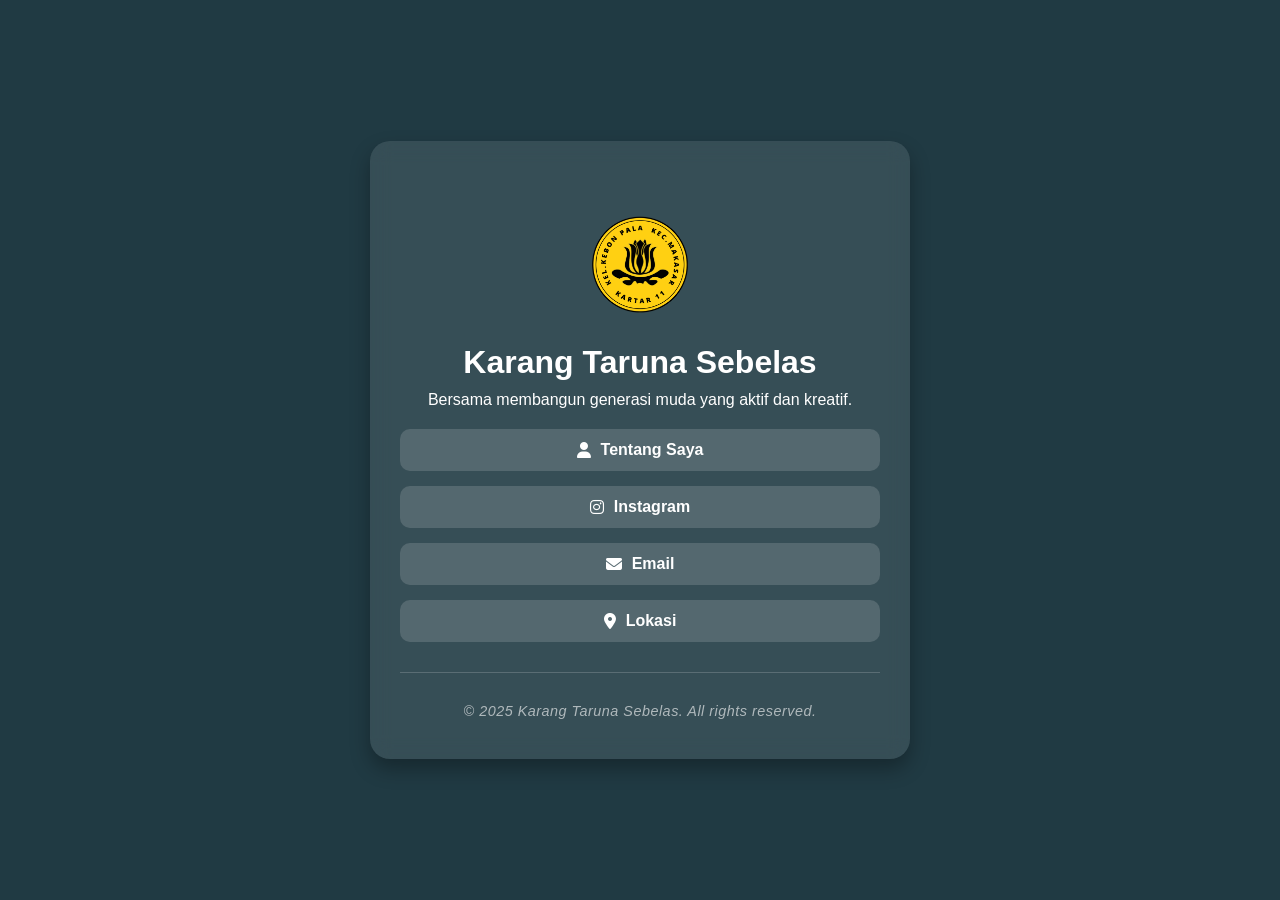
==== index.html @ b444970e "Add files via upload" ====
<!DOCTYPE html>
<html lang="id">
<head>
  <meta charset="UTF-8" />
  <meta name="viewport" content="width=device-width, initial-scale=1.0"/>
  <title>Karang Taruna</title>
  <link rel="stylesheet" href="style.css" />
  <script defer src="script.js"></script>
  <link rel="stylesheet" href="https://cdnjs.cloudflare.com/ajax/libs/font-awesome/6.5.0/css/all.min.css">
</head>
<body>
  <div class="container">
    <div class="theme-switch-wrapper">
      <label class="theme-switch">
        <input type="checkbox" id="themeToggle" />
        <span class="slider round"></span>
      </label>
    </div>

    <img id="logo" src="logo.png" alt="Logo Karang Taruna" class="avatar animated" />
    <h1 class="animated">Karang Taruna Sebelas</h1>
    <p class="animated">Bersama membangun generasi muda yang aktif dan kreatif.</p>

    <div class="links animated">
      <a href="tentang.html"><i class="fas fa-user"></i> Tentang Saya</a>
 <a href="https://www.instagram.com/kartar_rt011?igsh=MWFweWxqczJiMXVhYw==" target="_blank"><i class="fab fa-instagram"></i> Instagram</a>
      <a href="mailto:karangtaruna@example.com"><i class="fas fa-envelope"></i> Email</a>
       <a href="https://www.google.com/maps/place/Lapangan+RT+11+RW+05+Kebon+Pala,+Jl.+Usman+Harun+No.18+3,+RT.3%2FRW.5,+Kb.+Pala,+Kec.+Makasar,+Kota+Jakarta+Timur,+Daerah+Khusus+Ibukota+Jakarta+13650/@-6.2531164,106.8741675,17z/data=!4m6!3m5!1s0x2e69f3b226b5121f:0x968b4e3162c7c733!8m2!3d-6.2531164!4d106.8741675!16s%2Fg%2F11g1lh045m?hl=id&gl=id&g_ep=Eg1tbF8yMDI1MDYwNF8wIOC7DCoASAJQAQ%3D%3D" target="_blank">
  <i class="fas fa-map-marker-alt"></i> Lokasi
</a>
    </div>

    <footer>
      <p>&copy; 2025 Karang Taruna Sebelas. All rights reserved.</p>
    </footer>
  </div>
</body>
</html>
---- style.css ----
:root {
  --bg-start: #203a43;
  --bg-mid: #203a43;
  --bg-end: #203a43;
  --text: #ffffff;
  --card: rgba(255, 255, 255, 0.1);
  --link: rgba(255, 255, 255, 0.15);
  --hover: rgba(255, 255, 255, 0.3);
}

body {
  margin: 0;
  font-family: 'Segoe UI', sans-serif;
  background: linear-gradient(to bottom, var(--bg-start), var(--bg-mid), var(--bg-end));
  color: var(--text);
  display: flex;
  justify-content: center;
  align-items: center;
  flex-direction: column;
  min-height: 100vh;
  overflow-x: hidden;
}

.container {
  background: var(--card);
  padding: 30px;
  border-radius: 20px;
  width: 90%;
  max-width: 480px;
  text-align: center;
  backdrop-filter: blur(10px);
  box-shadow: 0 10px 20px rgba(0,0,0,0.3);
  margin: 40px 0;
  animation: fadeInUp 0.8s ease-out;
}

.avatar {
  width: 100px;
  height: 100px;
  border-radius: 50%;
  margin-bottom: 15px;
}

h1, p {
  margin: 10px 0;
}

.links {
  display: flex;
  flex-direction: column;
  gap: 15px;
  margin: 20px 0;
}

.links a {
  background: var(--link);
  padding: 12px 20px;
  color: var(--text);
  text-decoration: none;
  border-radius: 10px;
  transition: background 0.3s ease, transform 0.2s ease;
  font-weight: bold;
  display: flex;
  align-items: center;
  justify-content: center;
  gap: 10px;
}

.links a:hover {
  background: var(--hover);
  transform: scale(1.05);
}

/* Toggle switch */
.theme-switch-wrapper {
  display: flex;
  justify-content: flex-end;
  margin-bottom: 10px;
}

.theme-switch {
  width: 60px;
  height: 34px;
  position: relative;
}

.theme-switch input {
  display: none;
}


.map h3 {
  margin-bottom: 10px;
}

footer {
  margin-top: 30px;
  text-align: center;
  font-size: 0.9rem;
  color: var(--text);
  border-top: 1px solid var(--hover);
  padding-top: 20px;
  opacity: 0.6;
  font-style: italic;
  letter-spacing: 0.5px;
  transition: opacity 0.3s ease, transform 0.3s ease;
}

footer:hover {
  opacity: 0.8;
  transform: scale(1.02);
}

.animated {
  animation: fadeInUp 0.7s ease forwards;
  opacity: 0;
}

@keyframes fadeInUp {
  from {
    opacity: 0;
    transform: translateY(15px);
  }
  to {
    opacity: 1;
    transform: translateY(0);
  }
}
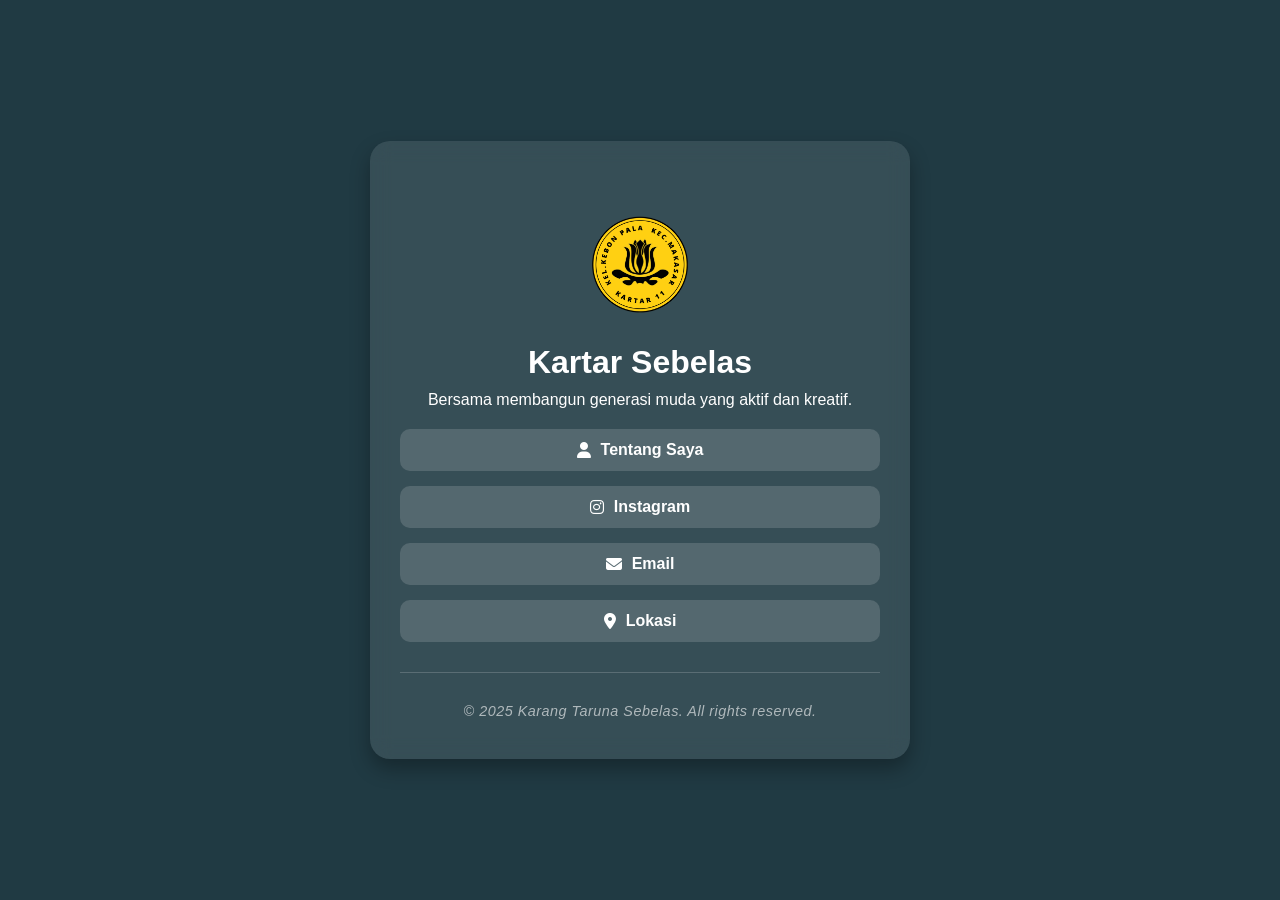
==== commit cf3beff8: "Add files via upload" ====
--- a/index.html
+++ b/index.html
@@ -18,13 +18,16 @@
     </div>
 
     <img id="logo" src="logo.png" alt="Logo Karang Taruna" class="avatar animated" />
-    <h1 class="animated">Karang Taruna Sebelas</h1>
+    <h1 class="animated">Kartar Sebelas</h1>
     <p class="animated">Bersama membangun generasi muda yang aktif dan kreatif.</p>
 
     <div class="links animated">
       <a href="tentang.html"><i class="fas fa-user"></i> Tentang Saya</a>
  <a href="https://www.instagram.com/kartar_rt011?igsh=MWFweWxqczJiMXVhYw==" target="_blank"><i class="fab fa-instagram"></i> Instagram</a>
-      <a href="mailto:karangtaruna@example.com"><i class="fas fa-envelope"></i> Email</a>
+   <a href="mailto:kartarrt1105@gmail.com?subject=Informasi%20Karang%20Taruna&body=Halo%2C%20saya%20ingin%20bertanya%20tentang%20kegiatan%20Karang%20Taruna." class="link-card">
+  <i class="fas fa-envelope"></i>
+  <span>Email</span>
+</a>
        <a href="https://www.google.com/maps/place/Lapangan+RT+11+RW+05+Kebon+Pala,+Jl.+Usman+Harun+No.18+3,+RT.3%2FRW.5,+Kb.+Pala,+Kec.+Makasar,+Kota+Jakarta+Timur,+Daerah+Khusus+Ibukota+Jakarta+13650/@-6.2531164,106.8741675,17z/data=!4m6!3m5!1s0x2e69f3b226b5121f:0x968b4e3162c7c733!8m2!3d-6.2531164!4d106.8741675!16s%2Fg%2F11g1lh045m?hl=id&gl=id&g_ep=Eg1tbF8yMDI1MDYwNF8wIOC7DCoASAJQAQ%3D%3D" target="_blank">
   <i class="fas fa-map-marker-alt"></i> Lokasi
 </a>
